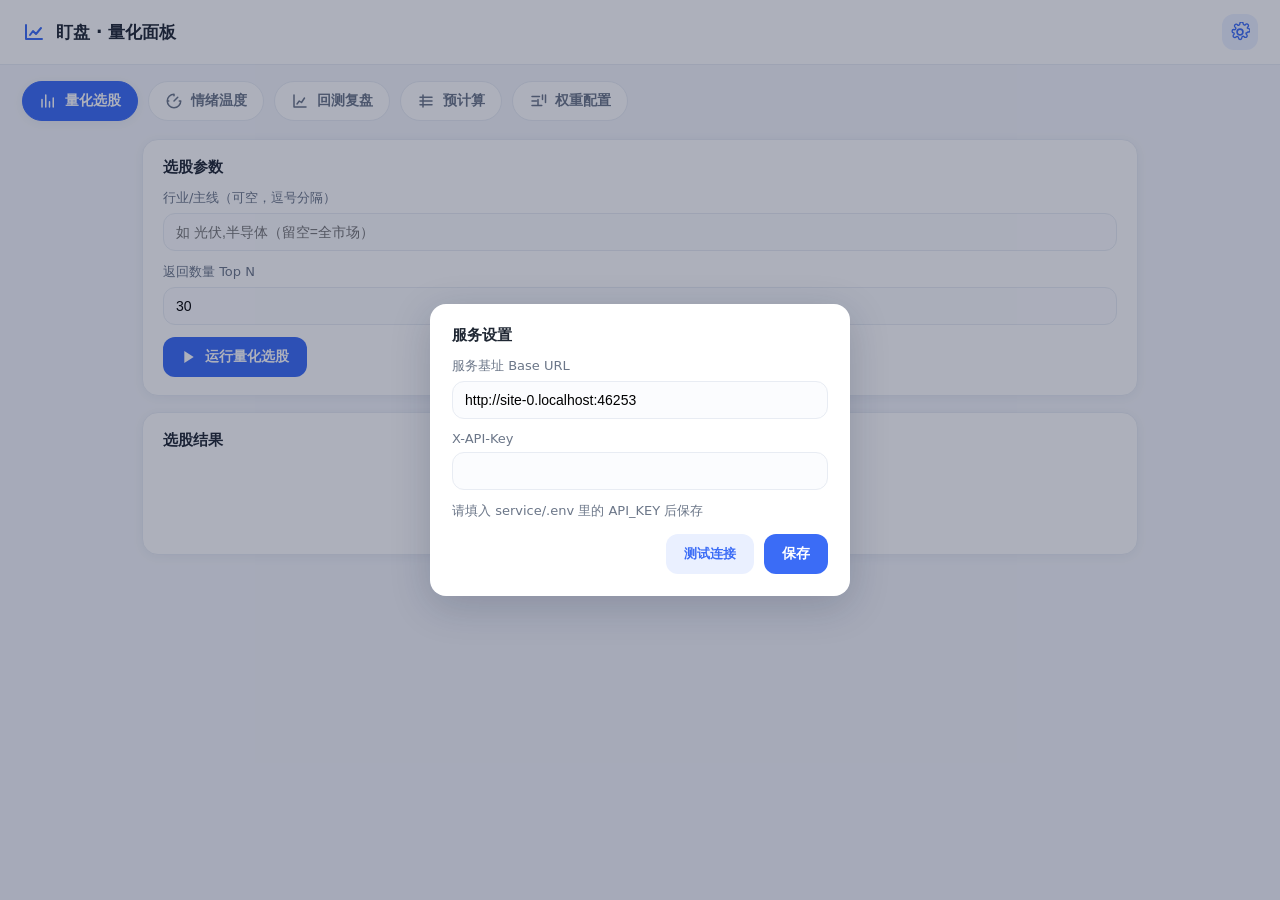
==== web/index.html @ 0da037e8 "feat(sentiment): 新增大盘K线形态指标 + 指标输出窗口均值/较均值; web 加指标对比看板(低/均/高+今值可视化)" ====
<!DOCTYPE html>
<html lang="zh-CN">
<head>
  <meta charset="UTF-8" />
  <meta name="viewport" content="width=device-width, initial-scale=1.0" />
  <title>盯盘 · 量化面板</title>
  <link rel="stylesheet" href="style.css" />
</head>
<body>
  <header class="topbar">
    <div class="brand">
      <svg viewBox="0 0 24 24" class="brand-icon" aria-hidden="true"><path d="M4 19V5m0 14h16M8 15l3-4 3 3 5-6" fill="none" stroke="currentColor" stroke-width="2" stroke-linecap="round" stroke-linejoin="round"/></svg>
      <span>盯盘 · 量化面板</span>
    </div>
    <button id="settingsBtn" class="icon-btn" title="设置">
      <svg viewBox="0 0 24 24" aria-hidden="true"><path d="M12 15.5A3.5 3.5 0 1 0 12 8.5a3.5 3.5 0 0 0 0 7Z" fill="none" stroke="currentColor" stroke-width="2"/><path d="M19.4 13a1.6 1.6 0 0 0 .3 1.8l.1.1a2 2 0 1 1-2.8 2.8l-.1-.1a1.6 1.6 0 0 0-2.7 1.1V19a2 2 0 1 1-4 0v-.1a1.6 1.6 0 0 0-2.7-1.1l-.1.1a2 2 0 1 1-2.8-2.8l.1-.1A1.6 1.6 0 0 0 4.6 13H4.5a2 2 0 1 1 0-4h.1A1.6 1.6 0 0 0 6.3 6.3l-.1-.1A2 2 0 1 1 9 3.4l.1.1a1.6 1.6 0 0 0 2.7-1.1V2a2 2 0 1 1 4 0v.1a1.6 1.6 0 0 0 2.7 1.1l.1-.1a2 2 0 1 1 2.8 2.8l-.1.1a1.6 1.6 0 0 0-.3 1.8V7a1.6 1.6 0 0 0 1.5 1H22a2 2 0 1 1 0 4h-.1a1.6 1.6 0 0 0-1.5 1Z" fill="none" stroke="currentColor" stroke-width="1.6"/></svg>
    </button>
  </header>

  <nav class="tabs">
    <button class="tab active" data-tab="quant">
      <svg viewBox="0 0 24 24" aria-hidden="true"><path d="M4 20V10m5 10V4m5 16v-7m5 7V8" fill="none" stroke="currentColor" stroke-width="2" stroke-linecap="round"/></svg>
      量化选股
    </button>
    <button class="tab" data-tab="sentiment">
      <svg viewBox="0 0 24 24" aria-hidden="true"><path d="M12 3a9 9 0 1 0 9 9M12 12l5-5M3 12h2m14 0h2M12 3v2" fill="none" stroke="currentColor" stroke-width="2" stroke-linecap="round"/></svg>
      情绪温度
    </button>
    <button class="tab" data-tab="backtest">
      <svg viewBox="0 0 24 24" aria-hidden="true"><path d="M4 4v16h16M8 16l3-4 3 2 4-6" fill="none" stroke="currentColor" stroke-width="2" stroke-linecap="round" stroke-linejoin="round"/></svg>
      回测复盘
    </button>
    <button class="tab" data-tab="precompute">
      <svg viewBox="0 0 24 24" aria-hidden="true"><path d="M4 7h16M4 12h16M4 17h16M8 4v16" fill="none" stroke="currentColor" stroke-width="2" stroke-linecap="round"/></svg>
      预计算
    </button>
    <button class="tab" data-tab="weights">
      <svg viewBox="0 0 24 24" aria-hidden="true"><path d="M4 6h10M4 12h6M4 18h13M18 4v6m-6 0v8m10-14v10" fill="none" stroke="currentColor" stroke-width="2" stroke-linecap="round"/></svg>
      权重配置
    </button>
  </nav>

  <main class="content">
    <!-- 量化选股 -->
    <section id="tab-quant" class="panel active">
      <div class="card">
        <div class="card-title">选股参数</div>
        <div class="form-row">
          <label>行业/主线（可空，逗号分隔）</label>
          <input id="q-industries" type="text" placeholder="如 光伏,半导体（留空=全市场）" />
        </div>
        <div class="form-row">
          <label>返回数量 Top N</label>
          <input id="q-topn" type="number" value="30" min="5" max="100" />
        </div>
        <button id="q-run" class="btn-primary">
          <svg viewBox="0 0 24 24" class="btn-ic"><path d="M5 3l14 9-14 9V3Z" fill="currentColor"/></svg>
          运行量化选股
        </button>
      </div>
      <div class="card">
        <div class="card-title">选股结果 <span id="q-meta" class="meta"></span></div>
        <div id="q-result" class="table-wrap"><div class="empty">点击「运行量化选股」查看结果</div></div>
      </div>
    </section>

    <!-- 情绪温度 -->
    <section id="tab-sentiment" class="panel">
      <div class="card">
        <div class="card-title">情绪温度</div>
        <div class="form-row inline">
          <input id="s-date" type="text" placeholder="日期 YYYYMMDD（留空=最近交易日）" />
          <input id="s-days" type="number" value="15" min="3" max="30" title="走势回看交易日数" style="max-width:120px" />
          <button id="s-run" class="btn-primary">
            <svg viewBox="0 0 24 24" class="btn-ic"><path d="M12 3a9 9 0 1 0 9 9" fill="none" stroke="currentColor" stroke-width="2" stroke-linecap="round"/></svg>
            读取情绪温度
          </button>
        </div>
      </div>
      <div class="card">
        <div class="card-title">情绪温度走势 <span id="s-trend-meta" class="meta"></span></div>
        <div id="s-trend" class="chart-wrap"><div class="empty">读取后显示多日温度折线</div></div>
      </div>
      <div class="card">
        <div class="card-title">择时判断 <span class="meta">market_timing</span></div>
        <div id="s-timing" class="timing"><div class="empty">读取后显示连续冰点/高热与出手权重</div></div>
      </div>
      <div class="card gauge-card">
        <div id="s-gauge" class="gauge">
          <svg viewBox="0 0 200 120" class="gauge-svg">
            <path d="M20 110 A80 80 0 0 1 180 110" fill="none" stroke="#e8ecf3" stroke-width="16" stroke-linecap="round"/>
            <path id="s-arc" d="M20 110 A80 80 0 0 1 180 110" fill="none" stroke="url(#g)" stroke-width="16" stroke-linecap="round" stroke-dasharray="251" stroke-dashoffset="251"/>
            <defs><linearGradient id="g" x1="0" y1="0" x2="1" y2="0"><stop offset="0" stop-color="#3b82f6"/><stop offset="0.5" stop-color="#f59e0b"/><stop offset="1" stop-color="#ef4444"/></linearGradient></defs>
          </svg>
          <div class="gauge-center"><span id="s-temp">--</span><small id="s-level">情绪温度</small></div>
        </div>
        <div id="s-breadth" class="breadth"></div>
      </div>
      <div class="card">
        <div class="card-title">指标对比看板 <span class="meta">今值 vs 窗口 低/均/高</span></div>
        <div id="s-ranges" class="ranges"><div class="empty">读取后显示各指标在窗口中的相对位置</div></div>
      </div>
      <div class="card">
        <div class="card-title">指标分解 <span id="s-meta" class="meta"></span></div>
        <div id="s-result" class="table-wrap"><div class="empty">点击「读取情绪温度」查看分解</div></div>
      </div>
    </section>

    <!-- 回测复盘 -->
    <section id="tab-backtest" class="panel">
      <div class="card">
        <div class="card-title">回测复盘</div>
        <div class="form-row inline">
          <button id="b-run" class="btn-primary">
            <svg viewBox="0 0 24 24" class="btn-ic"><path d="M4 4v16h16M8 16l3-4 3 2 4-6" fill="none" stroke="currentColor" stroke-width="2" stroke-linecap="round" stroke-linejoin="round"/></svg>
            加载回测数据
          </button>
          <span id="b-meta" class="meta"></span>
        </div>
        <p class="hint">数据源：服务端 selection_backtest（自动选股跟踪）与 predictions_backtest（预判命中）。持久化于 DATA_DIR 的 selections.jsonl / predictions.jsonl。</p>
      </div>

      <!-- 自动选股回测 -->
      <div class="card">
        <div class="card-title">自动选股 · 各持有期平均收益 (%)</div>
        <div id="b-auto-ret" class="chart-wrap"><div class="empty">点击「加载回测数据」</div></div>
      </div>
      <div class="card">
        <div class="card-title">自动选股 · 各持有期胜率 (%)</div>
        <div id="b-auto-win" class="chart-wrap"><div class="empty">—</div></div>
      </div>
      <div class="card">
        <div class="card-title">自动选股 · 分驱动 30 日相对沪深300超额 (%)</div>
        <div id="b-driver" class="chart-wrap"><div class="empty">—</div></div>
      </div>
      <div class="card">
        <div class="card-title">调参建议</div>
        <div id="b-hints" class="hints"><div class="empty">—</div></div>
      </div>

      <!-- 预判回测 -->
      <div class="card">
        <div class="card-title">预判回测 <span id="b-pred-meta" class="meta"></span></div>
        <div id="b-pred-acc" class="chart-wrap"><div class="empty">—</div></div>
      </div>

      <div class="card">
        <div class="card-title">选股明细 <span id="b-detail-meta" class="meta"></span></div>
        <div id="b-detail" class="table-wrap"><div class="empty">—</div></div>
      </div>
    </section>

    <!-- 预计算状态 -->
    <section id="tab-precompute" class="panel">
      <div class="card">
        <div class="card-title">全市场因子预计算 <span id="pc-meta" class="meta"></span></div>
        <p class="hint">选股（screen_quant/screen_trend）优先读 daily_factors；若最新交易日缺失，点下方按钮做增量预计算（盘后自动跑，手动仅用于补算/验证）。</p>
        <div class="form-row inline">
          <button id="pc-refresh" class="btn-ghost">刷新状态</button>
          <button id="pc-run" class="btn-primary">
            <svg viewBox="0 0 24 24" class="btn-ic"><path d="M12 5v14M5 12h14" fill="none" stroke="currentColor" stroke-width="2" stroke-linecap="round"/></svg>
            运行增量预计算
          </button>
          <span id="pc-status" class="status"></span>
        </div>
      </div>
      <div class="card">
        <div class="card-title">各交易日覆盖股票数</div>
        <div id="pc-chart" class="chart-wrap"><div class="empty">点击「刷新状态」</div></div>
      </div>
      <div class="card">
        <div class="card-title">覆盖明细</div>
        <div id="pc-table" class="table-wrap"><div class="empty">—</div></div>
      </div>
    </section>

    <!-- 权重配置 -->
    <section id="tab-weights" class="panel">
      <div class="card">
        <div class="card-title">因子 / 指标权重配置</div>
        <p class="hint">每个模型的权重之和须为 1.0；保存时若因子列表不匹配（服务端已增改因子），会提示并自动刷新。</p>
        <div id="w-models" class="models"><div class="empty">加载中…</div></div>
      </div>
    </section>
  </main>

  <!-- 设置弹层 -->
  <div id="settings" class="modal hidden">
    <div class="modal-card">
      <div class="card-title">服务设置</div>
      <div class="form-row"><label>服务基址 Base URL</label><input id="cfg-base" type="text" /></div>
      <div class="form-row"><label>X-API-Key</label><input id="cfg-key" type="password" /></div>
      <div id="cfg-status" class="status"></div>
      <div class="modal-actions">
        <button id="cfg-test" class="btn-ghost">测试连接</button>
        <button id="cfg-save" class="btn-primary">保存</button>
      </div>
    </div>
  </div>

  <div id="toast" class="toast hidden"></div>
  <script src="app.js"></script>
</body>
</html>
---- web/style.css ----
:root{
  --bg:#f4f6fb; --card:#ffffff; --ink:#1f2733; --sub:#6b7688;
  --line:#e8ecf3; --brand:#3b6cf6; --brand-soft:#eaf0ff;
  --ok:#16a34a; --warn:#f59e0b; --bad:#ef4444;
  --radius:16px; --shadow:0 2px 12px rgba(30,45,90,.06);
}
*{box-sizing:border-box}
body{margin:0;font-family:-apple-system,"PingFang SC","Microsoft YaHei",system-ui,sans-serif;
  background:var(--bg);color:var(--ink);-webkit-font-smoothing:antialiased}
svg{width:20px;height:20px}

.topbar{display:flex;justify-content:space-between;align-items:center;padding:14px 22px;
  background:var(--card);border-bottom:1px solid var(--line);position:sticky;top:0;z-index:5}
.brand{display:flex;align-items:center;gap:10px;font-weight:700;font-size:17px}
.brand-icon{color:var(--brand);width:24px;height:24px}
.icon-btn{background:var(--brand-soft);border:none;border-radius:12px;padding:8px;color:var(--brand);cursor:pointer;display:flex}
.icon-btn:hover{background:#dde7ff}

.tabs{display:flex;gap:10px;padding:16px 22px 0;flex-wrap:wrap}
.tab{display:flex;align-items:center;gap:8px;border:1px solid var(--line);background:var(--card);
  color:var(--sub);padding:10px 16px;border-radius:999px;cursor:pointer;font-size:14px;font-weight:600}
.tab svg{width:18px;height:18px}
.tab.active{color:#fff;background:var(--brand);border-color:var(--brand);box-shadow:var(--shadow)}

.content{padding:18px 22px 40px;max-width:1040px;margin:0 auto}
.panel{display:none;flex-direction:column;gap:16px}
.panel.active{display:flex}

.card{background:var(--card);border:1px solid var(--line);border-radius:var(--radius);
  padding:18px 20px;box-shadow:var(--shadow)}
.card-title{font-weight:700;font-size:15px;margin-bottom:12px;display:flex;align-items:center;gap:8px}
.meta{font-weight:400;font-size:12px;color:var(--sub)}
.hint{color:var(--sub);font-size:13px;margin:0 0 12px}

.form-row{display:flex;flex-direction:column;gap:6px;margin-bottom:12px}
.form-row.inline{flex-direction:row;align-items:center;gap:10px}
.form-row label{font-size:13px;color:var(--sub)}
input{border:1px solid var(--line);border-radius:12px;padding:10px 12px;font-size:14px;outline:none;background:#fbfcfe;width:100%}
input:focus{border-color:var(--brand);background:#fff}

.btn-primary{display:inline-flex;align-items:center;gap:8px;background:var(--brand);color:#fff;border:none;
  border-radius:12px;padding:11px 18px;font-size:14px;font-weight:600;cursor:pointer}
.btn-primary:hover{background:#2b5be0}
.btn-primary:disabled{opacity:.6;cursor:not-allowed}
.btn-ghost{background:var(--brand-soft);color:var(--brand);border:none;border-radius:12px;padding:11px 18px;font-weight:600;cursor:pointer}
.btn-ic{width:16px;height:16px}

.table-wrap{overflow-x:auto}
table{width:100%;border-collapse:collapse;font-size:13px}
th,td{padding:9px 10px;text-align:right;white-space:nowrap;border-bottom:1px solid var(--line)}
th:first-child,td:first-child{text-align:left;position:sticky;left:0;background:var(--card)}
th{color:var(--sub);font-weight:600}
tbody tr:hover{background:#f7f9ff}
.pos{color:var(--bad)} .neg{color:var(--ok)}
.empty{color:var(--sub);text-align:center;padding:28px 0;font-size:14px}

/* gauge */
.gauge-card{display:flex;flex-direction:column;align-items:center;gap:8px}
.gauge{position:relative;width:240px;height:150px}
.gauge-svg{width:240px;height:150px}
.gauge-center{position:absolute;inset:0;display:flex;flex-direction:column;align-items:center;justify-content:flex-end;padding-bottom:6px}
.gauge-center span{font-size:42px;font-weight:800;line-height:1}
.gauge-center small{color:var(--sub);font-size:13px;margin-top:4px}
.breadth{color:var(--sub);font-size:13px}

/* charts */
.chart-wrap{width:100%;overflow-x:auto}
.chart-svg{width:100%;height:auto;display:block}
.chart-svg .ax{fill:var(--sub);font-size:11px}
.chart-svg .ax.bold{fill:var(--ink);font-weight:600}

/* hints */
.hints .hint-list{margin:0;padding-left:18px;color:var(--ink);font-size:13px;line-height:1.7}
.hints .hint-list li{margin-bottom:4px}

/* weights */
.models{display:flex;flex-direction:column;gap:18px}
.model-block{border:1px solid var(--line);border-radius:14px;padding:14px}
.model-head{display:flex;justify-content:space-between;align-items:center;margin-bottom:10px}
.model-name{font-weight:700}
.model-sum{font-size:13px;color:var(--sub)}
.model-sum.bad{color:var(--bad)} .model-sum.ok{color:var(--ok)}
.weight-grid{display:grid;grid-template-columns:repeat(auto-fill,minmax(200px,1fr));gap:10px;margin-bottom:12px}
.weight-item{display:flex;flex-direction:column;gap:4px}
.weight-item label{font-size:12px;color:var(--ink)}
.weight-item .fkey{color:var(--sub);font-size:11px;font-family:ui-monospace,Menlo,monospace}
.weight-item input{padding:7px 10px}
.model-actions{display:flex;gap:10px;align-items:center}

/* modal & toast */
.modal{position:fixed;inset:0;background:rgba(20,30,60,.35);display:flex;align-items:center;justify-content:center;z-index:20}
.modal.hidden{display:none}
.modal-card{background:var(--card);border-radius:var(--radius);padding:22px;width:min(420px,92vw);box-shadow:0 10px 40px rgba(20,30,60,.2)}
.modal-actions{display:flex;justify-content:flex-end;gap:10px;margin-top:14px}
.status{font-size:13px;min-height:18px;color:var(--sub)}
.status.ok{color:var(--ok)} .status.bad{color:var(--bad)}
.toast{position:fixed;bottom:24px;left:50%;transform:translateX(-50%);background:#1f2733;color:#fff;
  padding:11px 18px;border-radius:12px;font-size:14px;z-index:30;box-shadow:var(--shadow)}
.toast.hidden{display:none}
.toast.bad{background:var(--bad)} .toast.ok{background:var(--ok)}

/* 择时卡片 */
.timing-badges{display:flex;gap:12px;flex-wrap:wrap;margin-bottom:10px}
.badge{flex:1;min-width:110px;background:#f7f9ff;border:1px solid var(--line);border-radius:12px;padding:10px 12px;display:flex;flex-direction:column;gap:4px}
.badge small{color:var(--sub);font-size:12px}
.badge b{font-size:20px}
.timing-stance{color:var(--ink);font-size:14px;line-height:1.5;background:#fff7ed;border:1px solid #fde3c4;border-radius:10px;padding:10px 12px}

/* 指标对比看板 */
.ranges{display:flex;flex-direction:column;gap:12px}
.range-legend{display:flex;gap:16px;color:var(--sub);font-size:12px;margin-bottom:2px}
.range-legend i{display:inline-block;vertical-align:middle;margin-right:4px}
.range-legend .lg-track{width:22px;height:6px;border-radius:4px;background:linear-gradient(90deg,#3b82f6,#f59e0b,#ef4444)}
.range-legend .lg-mean{width:2px;height:12px;background:#1f2733}
.range-legend .lg-dot{width:10px;height:10px;border-radius:50%;background:#1f2733;border:2px solid #fff;box-shadow:0 0 0 1px #1f2733}
.range-row{display:grid;grid-template-columns:180px 1fr 96px;gap:12px;align-items:center}
.range-name{font-size:13px;display:flex;flex-direction:column}
.range-name small{color:var(--sub);font-size:11px}
.range-track{position:relative;height:10px;border-radius:6px;background:linear-gradient(90deg,#3b82f6,#f59e0b,#ef4444);opacity:.9}
.range-mean{position:absolute;top:-3px;width:2px;height:16px;background:#1f2733;transform:translateX(-1px)}
.range-dot{position:absolute;top:-3px;width:16px;height:16px;border-radius:50%;background:#fff;border:3px solid #1f2733;transform:translateX(-8px)}
.range-end{position:absolute;top:12px;font-size:10px;color:var(--sub)}
.range-end.lo{left:0} .range-end.hi{right:0}
.range-sub{text-align:right}
.range-sub b{font-size:16px} .range-sub small{display:block;font-size:11px;color:var(--sub)}
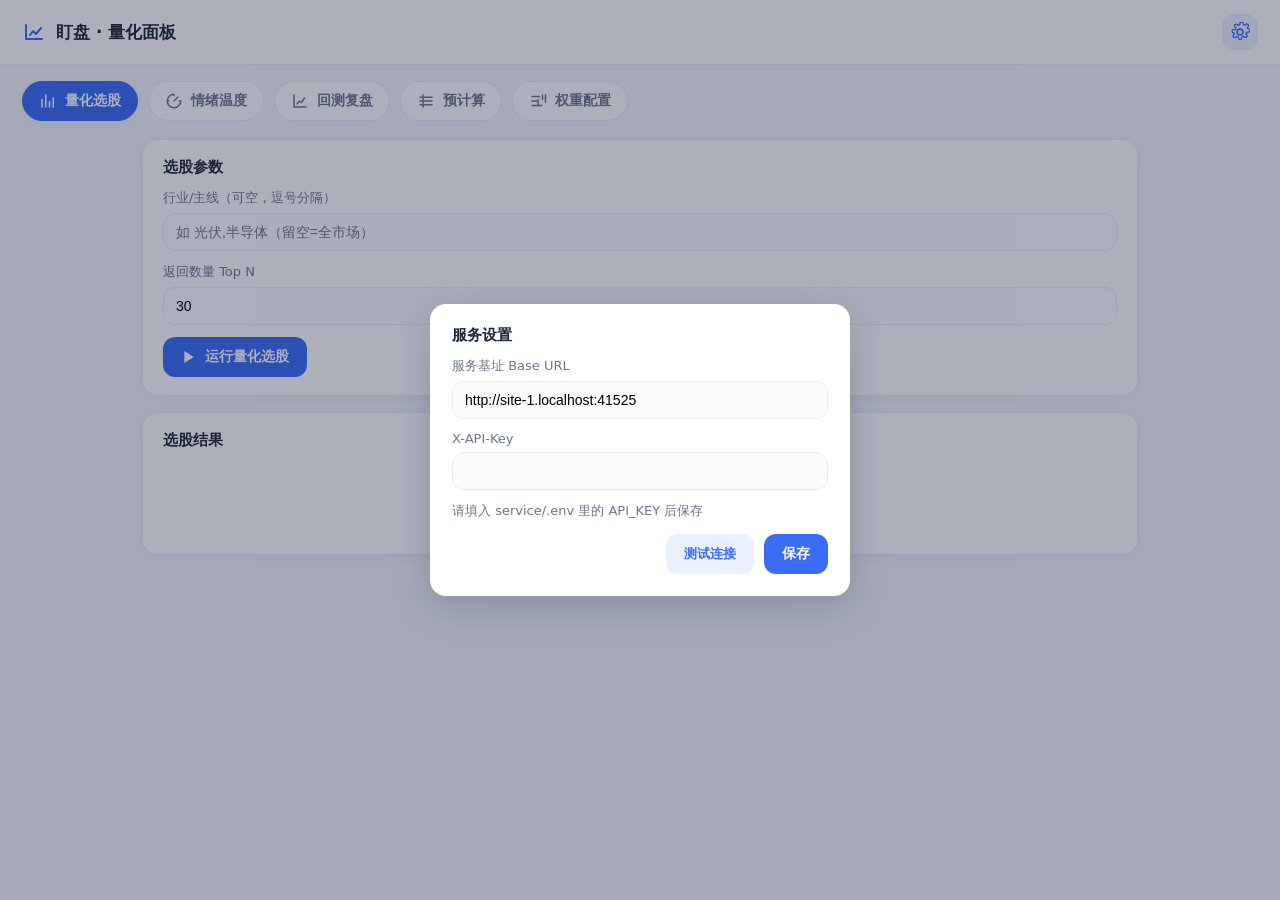
==== commit b67de70b: "feat(sentiment): 归一窗口可配置(3-30,落库持久化)+前端设置; 同步情绪口径文档(K线形态/涨幅锚定/窗口)" ====
--- a/web/index.html
+++ b/web/index.html
@@ -76,6 +76,12 @@
             读取情绪温度
           </button>
         </div>
+        <div class="form-row inline">
+          <label style="min-width:auto">情绪归一窗口（3-30 交易日，服务端持久化）</label>
+          <input id="s-window" type="number" min="3" max="30" style="max-width:100px" />
+          <button id="s-window-save" class="btn-ghost">应用窗口</button>
+          <span id="s-window-status" class="meta"></span>
+        </div>
       </div>
       <div class="card">
         <div class="card-title">情绪温度走势 <span id="s-trend-meta" class="meta"></span></div>
--- a/web/style.css
+++ b/web/style.css
@@ -116,6 +116,8 @@
 .range-row{display:grid;grid-template-columns:180px 1fr 96px;gap:12px;align-items:center}
 .range-name{font-size:13px;display:flex;flex-direction:column}
 .range-name small{color:var(--sub);font-size:11px}
+.range-name .rn-txt{display:inline-flex;align-items:center;gap:5px}
+.range-name .k-ic{width:15px;height:15px;color:var(--brand);flex:none}
 .range-track{position:relative;height:10px;border-radius:6px;background:linear-gradient(90deg,#3b82f6,#f59e0b,#ef4444);opacity:.9}
 .range-mean{position:absolute;top:-3px;width:2px;height:16px;background:#1f2733;transform:translateX(-1px)}
 .range-dot{position:absolute;top:-3px;width:16px;height:16px;border-radius:50%;background:#fff;border:3px solid #1f2733;transform:translateX(-8px)}
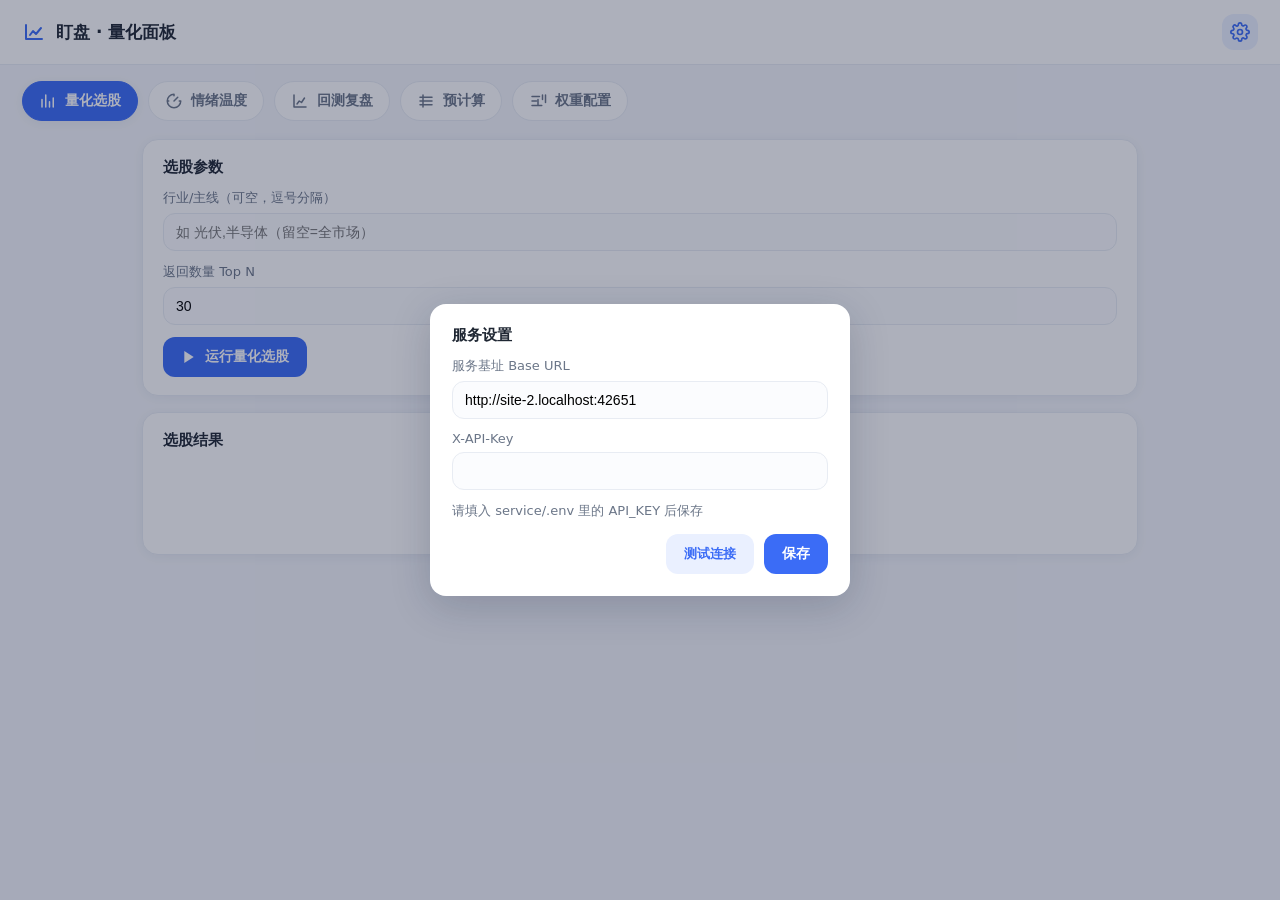
==== commit bf942e2d: "refactor: 部署入口整合到仓库根(前后端+DB一体)+DEPLOY.md(docker/直接部署); web: 量化选股中文列+标的名称/代码; 因子点击弹详情; 重画设置图标" ====
--- a/web/index.html
+++ b/web/index.html
@@ -13,7 +13,10 @@
       <span>盯盘 · 量化面板</span>
     </div>
     <button id="settingsBtn" class="icon-btn" title="设置">
-      <svg viewBox="0 0 24 24" aria-hidden="true"><path d="M12 15.5A3.5 3.5 0 1 0 12 8.5a3.5 3.5 0 0 0 0 7Z" fill="none" stroke="currentColor" stroke-width="2"/><path d="M19.4 13a1.6 1.6 0 0 0 .3 1.8l.1.1a2 2 0 1 1-2.8 2.8l-.1-.1a1.6 1.6 0 0 0-2.7 1.1V19a2 2 0 1 1-4 0v-.1a1.6 1.6 0 0 0-2.7-1.1l-.1.1a2 2 0 1 1-2.8-2.8l.1-.1A1.6 1.6 0 0 0 4.6 13H4.5a2 2 0 1 1 0-4h.1A1.6 1.6 0 0 0 6.3 6.3l-.1-.1A2 2 0 1 1 9 3.4l.1.1a1.6 1.6 0 0 0 2.7-1.1V2a2 2 0 1 1 4 0v.1a1.6 1.6 0 0 0 2.7 1.1l.1-.1a2 2 0 1 1 2.8 2.8l-.1.1a1.6 1.6 0 0 0-.3 1.8V7a1.6 1.6 0 0 0 1.5 1H22a2 2 0 1 1 0 4h-.1a1.6 1.6 0 0 0-1.5 1Z" fill="none" stroke="currentColor" stroke-width="1.6"/></svg>
+      <svg viewBox="0 0 24 24" fill="none" stroke="currentColor" stroke-width="2" stroke-linecap="round" stroke-linejoin="round" aria-hidden="true">
+        <circle cx="12" cy="12" r="3"/>
+        <path d="M19.4 15a1.65 1.65 0 0 0 .33 1.82l.06.06a2 2 0 1 1-2.83 2.83l-.06-.06a1.65 1.65 0 0 0-1.82-.33 1.65 1.65 0 0 0-1 1.51V21a2 2 0 0 1-4 0v-.09A1.65 1.65 0 0 0 9 19.4a1.65 1.65 0 0 0-1.82.33l-.06.06a2 2 0 1 1-2.83-2.83l.06-.06a1.65 1.65 0 0 0 .33-1.82 1.65 1.65 0 0 0-1.51-1H3a2 2 0 0 1 0-4h.09A1.65 1.65 0 0 0 4.6 9a1.65 1.65 0 0 0-.33-1.82l-.06-.06a2 2 0 1 1 2.83-2.83l.06.06a1.65 1.65 0 0 0 1.82.33H9a1.65 1.65 0 0 0 1-1.51V3a2 2 0 0 1 4 0v.09a1.65 1.65 0 0 0 1 1.51 1.65 1.65 0 0 0 1.82-.33l.06-.06a2 2 0 1 1 2.83 2.83l-.06.06a1.65 1.65 0 0 0-.33 1.82V9a1.65 1.65 0 0 0 1.51 1H21a2 2 0 0 1 0 4h-.09a1.65 1.65 0 0 0-1.51 1z"/>
+      </svg>
     </button>
   </header>
 
@@ -204,6 +207,15 @@
     </div>
   </div>
 
+  <!-- 因子详细介绍弹层 -->
+  <div id="factor-modal" class="modal hidden">
+    <div class="modal-card">
+      <div class="card-title"><span id="fm-title">因子说明</span> <span id="fm-key" class="meta"></span></div>
+      <div id="fm-body" class="factor-desc"></div>
+      <div class="modal-actions"><button id="fm-close" class="btn-primary">知道了</button></div>
+    </div>
+  </div>
+
   <div id="toast" class="toast hidden"></div>
   <script src="app.js"></script>
 </body>
--- a/web/style.css
+++ b/web/style.css
@@ -125,3 +125,13 @@
 .range-end.lo{left:0} .range-end.hi{right:0}
 .range-sub{text-align:right}
 .range-sub b{font-size:16px} .range-sub small{display:block;font-size:11px;color:var(--sub)}
+
+/* 标的单元格：名称在上、代码在下 */
+.cell-ticker{text-align:left}
+.cell-ticker b{display:block;font-size:13px;color:var(--ink)}
+.cell-ticker span{display:block;font-size:11px;color:var(--sub);font-family:ui-monospace,Menlo,monospace}
+
+/* 可点击因子 */
+.factor-link{cursor:pointer;color:var(--brand)}
+.factor-link:hover{text-decoration:underline}
+.factor-desc{font-size:14px;line-height:1.7;color:var(--ink);background:#f7f9ff;border:1px solid var(--line);border-radius:10px;padding:12px 14px;max-height:50vh;overflow:auto}
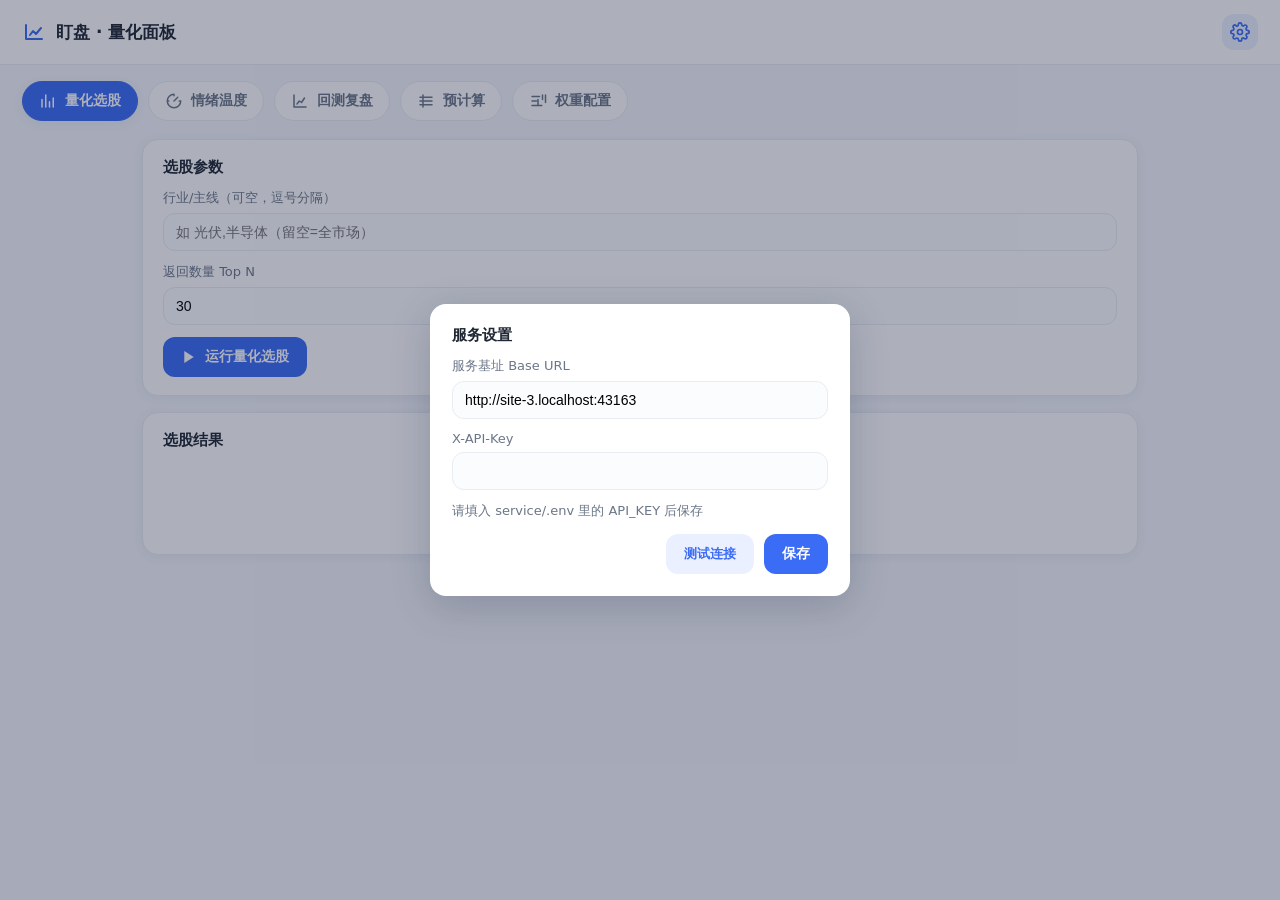
==== commit bfc863e8: "feat(sentiment): 涨跌停拆为涨停(正)/跌停(反向)独立计分+文档; 窗口默认7; 因子标题上下布局; 量化选股展示最新价/当日涨幅/近5日+列排序" ====
--- a/web/index.html
+++ b/web/index.html
@@ -81,7 +81,7 @@
         </div>
         <div class="form-row inline">
           <label style="min-width:auto">情绪归一窗口（3-30 交易日，服务端持久化）</label>
-          <input id="s-window" type="number" min="3" max="30" style="max-width:100px" />
+          <input id="s-window" type="number" min="3" max="30" value="7" style="max-width:100px" />
           <button id="s-window-save" class="btn-ghost">应用窗口</button>
           <span id="s-window-status" class="meta"></span>
         </div>
--- a/web/style.css
+++ b/web/style.css
@@ -134,4 +134,11 @@
 /* 可点击因子 */
 .factor-link{cursor:pointer;color:var(--brand)}
 .factor-link:hover{text-decoration:underline}
+.fl-stack{display:inline-flex;flex-direction:column;gap:2px}
+.fl-stack .fl-cn{font-size:12px}
+.fl-stack .fkey{color:var(--sub)}
 .factor-desc{font-size:14px;line-height:1.7;color:var(--ink);background:#f7f9ff;border:1px solid var(--line);border-radius:10px;padding:12px 14px;max-height:50vh;overflow:auto}
+
+/* 可排序表头 */
+th.sortable{cursor:pointer;user-select:none;white-space:nowrap}
+th.sortable:hover{color:var(--brand)}
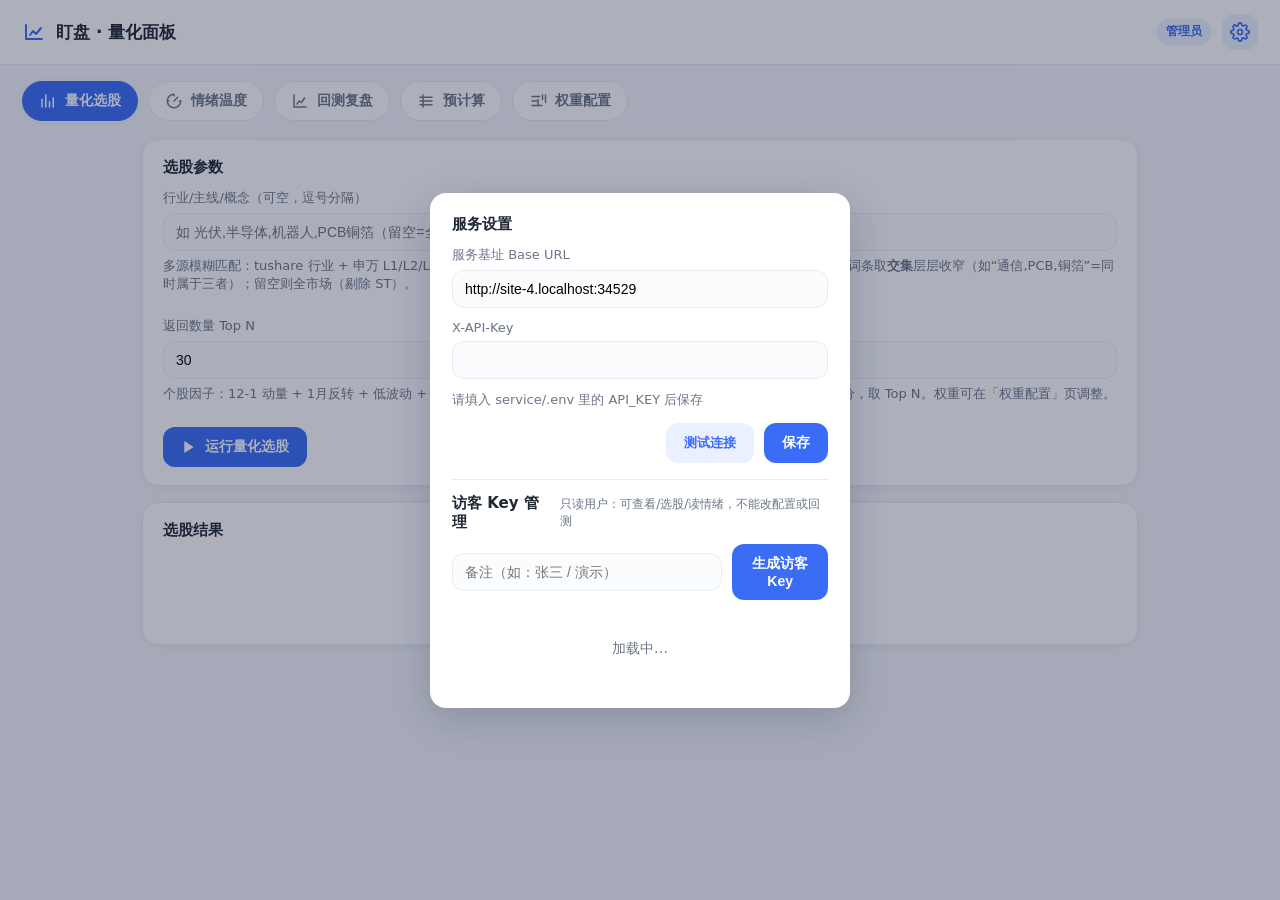
==== commit 3d822f77: "feat: 情绪因子重构、量化候选因子、访客Key管理、行业交集匹配、配置版本留痕 情绪温度: - 新增大盘/平均股价指数振幅方向+实体长度因子(百分点位口径),移除重复的index_kline - " ====
--- a/web/index.html
+++ b/web/index.html
@@ -12,12 +12,15 @@
       <svg viewBox="0 0 24 24" class="brand-icon" aria-hidden="true"><path d="M4 19V5m0 14h16M8 15l3-4 3 3 5-6" fill="none" stroke="currentColor" stroke-width="2" stroke-linecap="round" stroke-linejoin="round"/></svg>
       <span>盯盘 · 量化面板</span>
     </div>
-    <button id="settingsBtn" class="icon-btn" title="设置">
-      <svg viewBox="0 0 24 24" fill="none" stroke="currentColor" stroke-width="2" stroke-linecap="round" stroke-linejoin="round" aria-hidden="true">
-        <circle cx="12" cy="12" r="3"/>
-        <path d="M19.4 15a1.65 1.65 0 0 0 .33 1.82l.06.06a2 2 0 1 1-2.83 2.83l-.06-.06a1.65 1.65 0 0 0-1.82-.33 1.65 1.65 0 0 0-1 1.51V21a2 2 0 0 1-4 0v-.09A1.65 1.65 0 0 0 9 19.4a1.65 1.65 0 0 0-1.82.33l-.06.06a2 2 0 1 1-2.83-2.83l.06-.06a1.65 1.65 0 0 0 .33-1.82 1.65 1.65 0 0 0-1.51-1H3a2 2 0 0 1 0-4h.09A1.65 1.65 0 0 0 4.6 9a1.65 1.65 0 0 0-.33-1.82l-.06-.06a2 2 0 1 1 2.83-2.83l.06.06a1.65 1.65 0 0 0 1.82.33H9a1.65 1.65 0 0 0 1-1.51V3a2 2 0 0 1 4 0v.09a1.65 1.65 0 0 0 1 1.51 1.65 1.65 0 0 0 1.82-.33l.06-.06a2 2 0 1 1 2.83 2.83l-.06.06a1.65 1.65 0 0 0-.33 1.82V9a1.65 1.65 0 0 0 1.51 1H21a2 2 0 0 1 0 4h-.09a1.65 1.65 0 0 0-1.51 1z"/>
-      </svg>
-    </button>
+    <div class="topbar-right">
+      <span id="role-badge" class="role-badge admin" title="当前 API Key 角色">管理员</span>
+      <button id="settingsBtn" class="icon-btn" title="设置">
+        <svg viewBox="0 0 24 24" fill="none" stroke="currentColor" stroke-width="2" stroke-linecap="round" stroke-linejoin="round" aria-hidden="true">
+          <circle cx="12" cy="12" r="3"/>
+          <path d="M19.4 15a1.65 1.65 0 0 0 .33 1.82l.06.06a2 2 0 1 1-2.83 2.83l-.06-.06a1.65 1.65 0 0 0-1.82-.33 1.65 1.65 0 0 0-1 1.51V21a2 2 0 0 1-4 0v-.09A1.65 1.65 0 0 0 9 19.4a1.65 1.65 0 0 0-1.82.33l-.06.06a2 2 0 1 1-2.83-2.83l.06-.06a1.65 1.65 0 0 0 .33-1.82 1.65 1.65 0 0 0-1.51-1H3a2 2 0 0 1 0-4h.09A1.65 1.65 0 0 0 4.6 9a1.65 1.65 0 0 0-.33-1.82l-.06-.06a2 2 0 1 1 2.83-2.83l.06.06a1.65 1.65 0 0 0 1.82.33H9a1.65 1.65 0 0 0 1-1.51V3a2 2 0 0 1 4 0v.09a1.65 1.65 0 0 0 1 1.51 1.65 1.65 0 0 0 1.82-.33l.06-.06a2 2 0 1 1 2.83 2.83l-.06.06a1.65 1.65 0 0 0-.33 1.82V9a1.65 1.65 0 0 0 1.51 1H21a2 2 0 0 1 0 4h-.09a1.65 1.65 0 0 0-1.51 1z"/>
+        </svg>
+      </button>
+    </div>
   </header>
 
   <nav class="tabs">
@@ -49,12 +52,14 @@
       <div class="card">
         <div class="card-title">选股参数</div>
         <div class="form-row">
-          <label>行业/主线（可空，逗号分隔）</label>
-          <input id="q-industries" type="text" placeholder="如 光伏,半导体（留空=全市场）" />
+          <label>行业/主线/概念（可空，逗号分隔）</label>
+          <input id="q-industries" type="text" placeholder="如 光伏,半导体,机器人,PCB铜箔（留空=全市场）" />
+          <p class="hint">多源模糊匹配：tushare 行业 + 申万 L1/L2/L3 + 同花顺/东财概念，支持“机器人/PCB铜箔/电子布”等细分主题。多个词条取<b>交集</b>层层收窄（如“通信,PCB,铜箔”=同时属于三者）；留空则全市场（剔除 ST）。</p>
         </div>
         <div class="form-row">
           <label>返回数量 Top N</label>
           <input id="q-topn" type="number" value="30" min="5" max="100" />
+          <p class="hint">个股因子：12-1 动量 + 1月反转 + 低波动 + 低换手 + 均线多头/距52周高 + 量能，横截面标准化后按权重合成综合分，取 Top N。权重可在「权重配置」页调整。</p>
         </div>
         <button id="q-run" class="btn-primary">
           <svg viewBox="0 0 24 24" class="btn-ic"><path d="M5 3l14 9-14 9V3Z" fill="currentColor"/></svg>
@@ -204,6 +209,16 @@
         <button id="cfg-test" class="btn-ghost">测试连接</button>
         <button id="cfg-save" class="btn-primary">保存</button>
       </div>
+
+      <!-- 访客 Key 管理（仅管理员可见） -->
+      <div id="userkeys" class="userkeys hidden">
+        <div class="card-title">访客 Key 管理 <span class="meta">只读用户：可查看/选股/读情绪，不能改配置或回测</span></div>
+        <div class="form-row inline">
+          <input id="uk-label" type="text" placeholder="备注（如：张三 / 演示）" />
+          <button id="uk-create" class="btn-primary">生成访客 Key</button>
+        </div>
+        <div id="uk-list" class="uk-list"><div class="empty">加载中…</div></div>
+      </div>
     </div>
   </div>
 
--- a/web/style.css
+++ b/web/style.css
@@ -15,6 +15,24 @@
 .brand-icon{color:var(--brand);width:24px;height:24px}
 .icon-btn{background:var(--brand-soft);border:none;border-radius:12px;padding:8px;color:var(--brand);cursor:pointer;display:flex}
 .icon-btn:hover{background:#dde7ff}
+.topbar-right{display:flex;align-items:center;gap:10px}
+.userkeys{margin-top:16px;padding-top:14px;border-top:1px solid var(--line)}
+.uk-list{margin-top:10px;display:flex;flex-direction:column;gap:8px;max-height:300px;overflow:auto}
+.uk-item{display:flex;justify-content:space-between;align-items:center;gap:12px;
+  padding:8px 12px;border:1px solid var(--line);border-radius:10px;background:var(--card)}
+.uk-item.off{opacity:.55}
+.uk-info{display:flex;flex-direction:column;gap:2px;min-width:0}
+.uk-info b{font-size:13px}
+.uk-key{font-family:ui-monospace,Menlo,monospace;font-size:12px;color:var(--brand);
+  word-break:break-all;background:var(--brand-soft);padding:2px 6px;border-radius:6px}
+.uk-tag{font-size:11px;color:#b26a00;margin-left:6px}
+.uk-ops{display:flex;gap:6px;flex-shrink:0}
+.uk-ops .btn-ghost{padding:4px 10px;font-size:12px}
+.uk-del{color:#dc2626}
+.role-badge{font-size:12px;font-weight:600;padding:3px 10px;border-radius:999px;line-height:1.6}
+.role-badge.admin{background:var(--brand-soft);color:var(--brand)}
+.role-badge.user{background:#fff4e5;color:#b26a00}
+button:disabled,input:disabled{opacity:.55;cursor:not-allowed}
 
 .tabs{display:flex;gap:10px;padding:16px 22px 0;flex-wrap:wrap}
 .tab{display:flex;align-items:center;gap:8px;border:1px solid var(--line);background:var(--card);
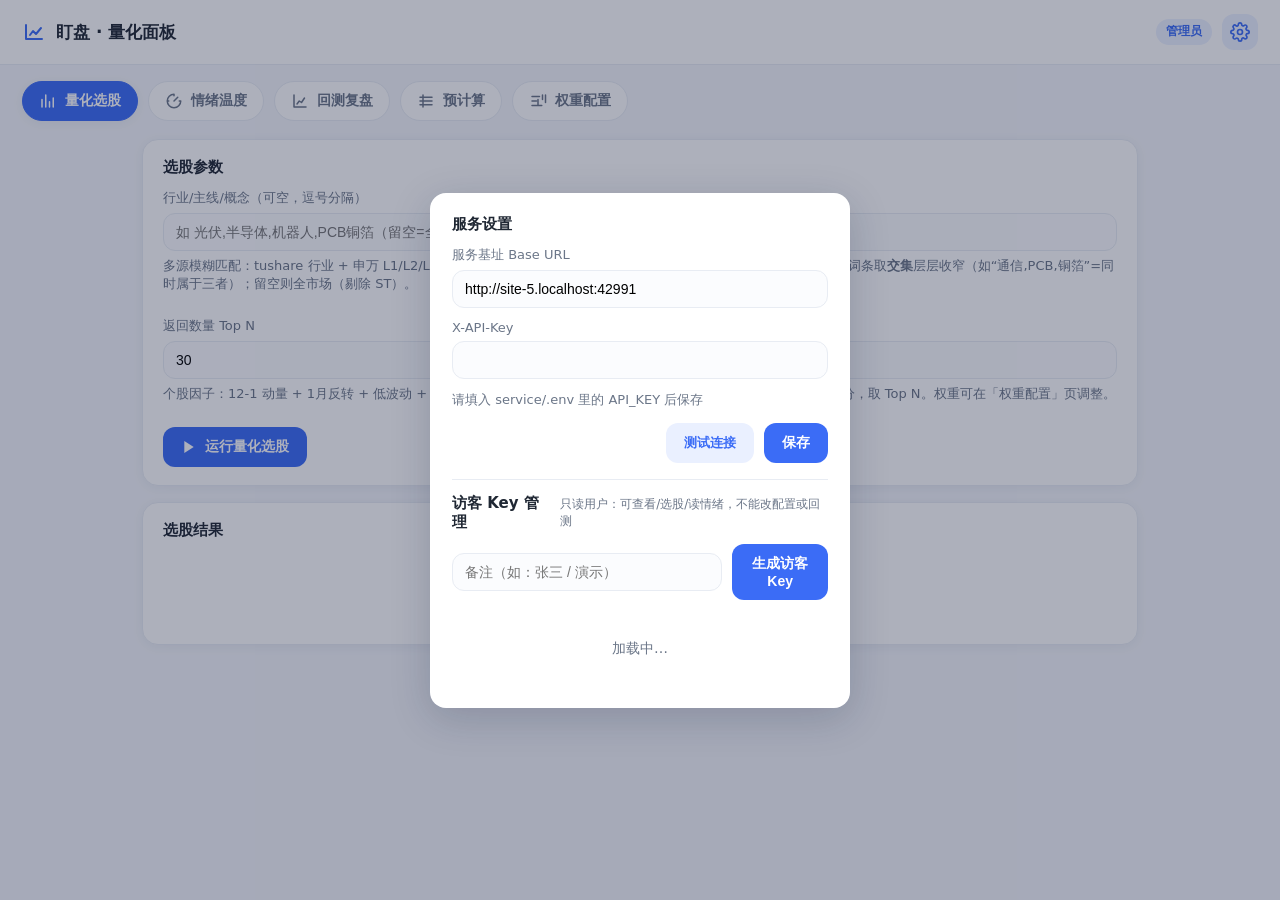
==== commit 48a2e576: "feat(agent): expand v1.1.0 analysis workflows" ====
--- a/web/index.html
+++ b/web/index.html
@@ -73,50 +73,103 @@
     </section>
 
     <!-- 情绪温度 -->
-    <section id="tab-sentiment" class="panel">
-      <div class="card">
-        <div class="card-title">情绪温度</div>
-        <div class="form-row inline">
-          <input id="s-date" type="text" placeholder="日期 YYYYMMDD（留空=最近交易日）" />
-          <input id="s-days" type="number" value="15" min="3" max="30" title="走势回看交易日数" style="max-width:120px" />
-          <button id="s-run" class="btn-primary">
-            <svg viewBox="0 0 24 24" class="btn-ic"><path d="M12 3a9 9 0 1 0 9 9" fill="none" stroke="currentColor" stroke-width="2" stroke-linecap="round"/></svg>
-            读取情绪温度
-          </button>
-        </div>
-        <div class="form-row inline">
-          <label style="min-width:auto">情绪归一窗口（3-30 交易日，服务端持久化）</label>
-          <input id="s-window" type="number" min="3" max="30" value="7" style="max-width:100px" />
-          <button id="s-window-save" class="btn-ghost">应用窗口</button>
-          <span id="s-window-status" class="meta"></span>
-        </div>
-      </div>
-      <div class="card">
-        <div class="card-title">情绪温度走势 <span id="s-trend-meta" class="meta"></span></div>
-        <div id="s-trend" class="chart-wrap"><div class="empty">读取后显示多日温度折线</div></div>
-      </div>
-      <div class="card">
-        <div class="card-title">择时判断 <span class="meta">market_timing</span></div>
-        <div id="s-timing" class="timing"><div class="empty">读取后显示连续冰点/高热与出手权重</div></div>
-      </div>
-      <div class="card gauge-card">
-        <div id="s-gauge" class="gauge">
-          <svg viewBox="0 0 200 120" class="gauge-svg">
-            <path d="M20 110 A80 80 0 0 1 180 110" fill="none" stroke="#e8ecf3" stroke-width="16" stroke-linecap="round"/>
-            <path id="s-arc" d="M20 110 A80 80 0 0 1 180 110" fill="none" stroke="url(#g)" stroke-width="16" stroke-linecap="round" stroke-dasharray="251" stroke-dashoffset="251"/>
-            <defs><linearGradient id="g" x1="0" y1="0" x2="1" y2="0"><stop offset="0" stop-color="#3b82f6"/><stop offset="0.5" stop-color="#f59e0b"/><stop offset="1" stop-color="#ef4444"/></linearGradient></defs>
-          </svg>
-          <div class="gauge-center"><span id="s-temp">--</span><small id="s-level">情绪温度</small></div>
-        </div>
-        <div id="s-breadth" class="breadth"></div>
-      </div>
-      <div class="card">
-        <div class="card-title">指标对比看板 <span class="meta">今值 vs 窗口 低/均/高</span></div>
-        <div id="s-ranges" class="ranges"><div class="empty">读取后显示各指标在窗口中的相对位置</div></div>
-      </div>
-      <div class="card">
-        <div class="card-title">指标分解 <span id="s-meta" class="meta"></span></div>
-        <div id="s-result" class="table-wrap"><div class="empty">点击「读取情绪温度」查看分解</div></div>
+    <section id="tab-sentiment" class="panel sentiment-panel">
+      <div class="card sentiment-hero">
+        <div class="sentiment-card-header">
+          <div class="sentiment-heading">
+            <span class="sentiment-eyebrow">MARKET SENTIMENT</span>
+            <div class="card-title sentiment-title">情绪温度</div>
+            <p>结合市场宽度、价格行为与量能，判断当前交易情绪和出手节奏。</p>
+          </div>
+          <div class="sentiment-toolbar">
+            <div class="sentiment-meta-group">
+              <span id="s-current-date" class="meta-chip">日期：最近交易日</span>
+              <span id="s-current-window" class="meta-chip">归一窗口：-- 日</span>
+            </div>
+            <button id="s-settings-btn" class="icon-btn sentiment-settings-btn" title="情绪温度设置" aria-label="情绪温度设置">
+              <svg viewBox="0 0 24 24" fill="none" stroke="currentColor" stroke-width="2" stroke-linecap="round" stroke-linejoin="round" aria-hidden="true">
+                <circle cx="12" cy="12" r="3"/>
+                <path d="M19.4 15a1.65 1.65 0 0 0 .33 1.82l.06.06a2 2 0 1 1-2.83 2.83l-.06-.06a1.65 1.65 0 0 0-1.82-.33 1.65 1.65 0 0 0-1 1.51V21a2 2 0 0 1-4 0v-.09A1.65 1.65 0 0 0 9 19.4a1.65 1.65 0 0 0-1.82.33l-.06.06a2 2 0 1 1-2.83-2.83l.06-.06a1.65 1.65 0 0 0 .33-1.82 1.65 1.65 0 0 0-1.51-1H3a2 2 0 0 1 0-4h.09A1.65 1.65 0 0 0 4.6 9a1.65 1.65 0 0 0-.33-1.82l-.06-.06a2 2 0 1 1 2.83-2.83l.06.06a1.65 1.65 0 0 0 1.82.33H9a1.65 1.65 0 0 0 1-1.51V3a2 2 0 0 1 4 0v.09a1.65 1.65 0 0 0 1 1.51 1.65 1.65 0 0 0 1.82-.33l.06-.06a2 2 0 1 1 2.83 2.83l-.06.06a1.65 1.65 0 0 0-.33 1.82V9a1.65 1.65 0 0 0 1.51 1H21a2 2 0 0 1 0 4h-.09a1.65 1.65 0 0 0-1.51 1z"/>
+              </svg>
+            </button>
+          </div>
+        </div>
+
+        <div class="sentiment-overview-grid">
+          <div class="sentiment-gauge-panel">
+            <div class="section-title-row"><span>当前市场温度</span><span class="section-tag">0—100</span></div>
+            <div class="gauge-block">
+              <div id="s-gauge" class="gauge">
+                <svg viewBox="0 0 200 120" class="gauge-svg">
+                  <path d="M20 110 A80 80 0 0 1 180 110" fill="none" stroke="#e8ecf3" stroke-width="16" stroke-linecap="round"/>
+                  <path id="s-arc" d="M20 110 A80 80 0 0 1 180 110" fill="none" stroke="url(#g)" stroke-width="16" stroke-linecap="round" stroke-dasharray="251" stroke-dashoffset="251"/>
+                  <defs><linearGradient id="g" x1="0" y1="0" x2="1" y2="0"><stop offset="0" stop-color="#3b82f6"/><stop offset="0.5" stop-color="#f59e0b"/><stop offset="1" stop-color="#ef4444"/></linearGradient></defs>
+                </svg>
+                <div class="gauge-center"><span id="s-temp">--</span><small id="s-level">情绪温度</small></div>
+              </div>
+              <div id="s-breadth" class="breadth sentiment-breadth">等待市场宽度数据</div>
+            </div>
+          </div>
+          <div class="sentiment-timing-panel">
+            <div class="section-title-row"><span>择时判断</span><span class="meta">market_timing</span></div>
+            <div id="s-timing" class="timing"><div class="empty">读取后显示连续冰点、高热与出手权重</div></div>
+          </div>
+        </div>
+
+        <div class="sentiment-trend-panel">
+          <div class="section-title-row"><span>温度走势</span><span id="s-trend-meta" class="meta"></span></div>
+          <div id="s-trend" class="chart-wrap sentiment-chart"><div class="empty">读取后显示多日温度折线</div></div>
+        </div>
+      </div>
+
+      <div class="sentiment-secondary-grid">
+        <div class="card extreme-card">
+          <div class="sentiment-section-header">
+            <div>
+              <span class="sentiment-eyebrow extreme">RISK PRESSURE</span>
+              <div class="card-title">情绪极端指数</div>
+            </div>
+            <span id="s-extreme-meta" class="meta-chip">固定 7 日归一</span>
+          </div>
+          <div class="extreme-layout">
+            <div class="thermometer" aria-label="情绪极端指数温度计">
+              <div class="thermometer-scale"><span>100</span><span>80</span><span>60</span><span>40</span><span>20</span><span>0</span></div>
+              <div class="thermometer-body">
+                <div class="thermometer-tube"><div id="s-extreme-fill" class="thermometer-fill"></div></div>
+                <div id="s-extreme-bulb" class="thermometer-bulb"></div>
+              </div>
+              <div class="thermometer-value"><b id="s-extreme-value">--</b><small id="s-extreme-level">极端指数</small></div>
+            </div>
+            <div id="s-extreme-summary" class="timing extreme-summary"><div class="empty">读取后显示极端程度及风格倾向</div></div>
+          </div>
+          <div class="extreme-trend-panel">
+            <div class="section-title-row"><span>极端指数走势</span><span class="meta">振幅 × 缩量</span></div>
+            <div id="s-extreme-trend" class="chart-wrap sentiment-chart compact"><div class="empty">读取后显示极端指数折线</div></div>
+          </div>
+        </div>
+
+        <div class="card ranges-card">
+          <div class="sentiment-section-header">
+            <div>
+              <span class="sentiment-eyebrow indicators">INDICATOR RANGE</span>
+              <div class="card-title">指标对比</div>
+            </div>
+            <span class="meta-chip">今值 vs 窗口</span>
+          </div>
+          <p class="section-description">查看各项指标在归一窗口低位、均值和高位之间的相对位置。</p>
+          <div id="s-ranges" class="ranges"><div class="empty">读取后显示指标相对位置</div></div>
+        </div>
+      </div>
+
+      <div class="card breakdown-card">
+        <div class="sentiment-section-header">
+          <div>
+            <span class="sentiment-eyebrow detail">DATA DETAIL</span>
+            <div class="card-title">指标分解</div>
+          </div>
+          <span id="s-meta" class="meta"></span>
+        </div>
+        <div id="s-result" class="table-wrap"><div class="empty">读取情绪温度后查看指标分解</div></div>
       </div>
     </section>
 
@@ -231,6 +284,31 @@
     </div>
   </div>
 
+  <!-- 情绪温度设置弹层 -->
+  <div id="sentiment-settings" class="modal hidden">
+    <div class="modal-card">
+      <div class="card-title">情绪温度设置</div>
+      <div class="form-row">
+        <label for="s-date">展示日期</label>
+        <input id="s-date" type="text" placeholder="YYYYMMDD（留空=最近交易日）" />
+      </div>
+      <div class="form-row">
+        <label for="s-days">走势回看交易日数</label>
+        <input id="s-days" type="number" value="15" min="3" max="30" />
+      </div>
+      <div class="form-row">
+        <label for="s-window">温度归一窗口（服务端持久化）</label>
+        <input id="s-window" type="number" min="3" max="30" value="7" />
+      </div>
+      <div id="s-window-status" class="status"></div>
+      <div class="modal-actions">
+        <button id="s-settings-cancel" class="btn-ghost">取消</button>
+        <button id="s-refresh" class="btn-ghost">仅刷新看板</button>
+        <button id="s-window-save" class="btn-primary">保存并刷新</button>
+      </div>
+    </div>
+  </div>
+
   <div id="toast" class="toast hidden"></div>
   <script src="app.js"></script>
 </body>
--- a/web/style.css
+++ b/web/style.css
@@ -160,3 +160,102 @@
 /* 可排序表头 */
 th.sortable{cursor:pointer;user-select:none;white-space:nowrap}
 th.sortable:hover{color:var(--brand)}
+
+/* 情绪温度看板 */
+.sentiment-panel{gap:18px}
+.sentiment-hero{position:relative;overflow:hidden;padding:24px}
+.sentiment-hero::before{content:"";position:absolute;inset:0 0 auto;height:4px;
+  background:linear-gradient(90deg,var(--brand),#8b5cf6 46%,var(--warn) 72%,var(--bad))}
+.sentiment-card-header,.sentiment-section-header{display:flex;justify-content:space-between;align-items:flex-start;gap:20px}
+.sentiment-heading{min-width:0}
+.sentiment-eyebrow{display:block;color:var(--brand);font-size:10px;font-weight:800;letter-spacing:.14em;line-height:1.3}
+.sentiment-eyebrow.extreme{color:#e45a44}
+.sentiment-eyebrow.indicators{color:#7c5ce0}
+.sentiment-eyebrow.detail{color:#5d6a7e}
+.sentiment-title{font-size:22px;margin:4px 0 5px}
+.sentiment-heading p,.section-description{margin:0;color:var(--sub);font-size:13px;line-height:1.6}
+.sentiment-toolbar{display:flex;align-items:center;justify-content:flex-end;gap:10px;flex:none}
+.sentiment-meta-group{display:flex;align-items:center;justify-content:flex-end;gap:8px;flex-wrap:wrap}
+.meta-chip{display:inline-flex;align-items:center;min-height:30px;padding:5px 10px;border:1px solid var(--line);
+  border-radius:999px;background:#f8faff;color:var(--sub);font-size:12px;font-weight:500;white-space:nowrap}
+.sentiment-settings-btn{width:40px;height:40px;padding:0;align-items:center;justify-content:center;flex:none}
+.sentiment-settings-btn svg{width:20px;height:20px}
+.sentiment-overview-grid{display:grid;grid-template-columns:280px minmax(0,1fr);gap:14px;margin-top:22px}
+.sentiment-gauge-panel,.sentiment-timing-panel{border:1px solid var(--line);border-radius:14px;padding:15px 16px;background:#fbfcff;min-width:0}
+.sentiment-gauge-panel{background:linear-gradient(145deg,#f8faff 0%,#fff 70%)}
+.section-title-row{display:flex;align-items:center;justify-content:space-between;gap:10px;font-size:13px;font-weight:700}
+.section-tag{padding:3px 8px;border-radius:999px;background:var(--brand-soft);color:var(--brand);font-size:10px;font-weight:700;letter-spacing:.04em}
+.gauge-block{display:flex;flex-direction:column;align-items:center;gap:7px}
+.sentiment-breadth{min-height:28px;padding:6px 10px;border-radius:999px;background:var(--brand-soft);color:var(--brand);text-align:center}
+.sentiment-timing-panel .timing{margin-top:14px}
+.sentiment-timing-panel .timing-badges{display:grid;grid-template-columns:repeat(2,minmax(0,1fr));gap:10px;margin-bottom:10px}
+.sentiment-timing-panel .badge{min-width:0;background:#fff;padding:11px 12px}
+.sentiment-timing-panel .timing-stance{border-left:3px solid var(--warn);padding:11px 13px}
+.sentiment-trend-panel{margin-top:14px;padding:16px 16px 4px;border:1px solid var(--line);border-radius:14px;background:#fff}
+.sentiment-chart{min-height:200px;margin-top:6px}
+.sentiment-chart.compact{min-height:180px}
+.sentiment-secondary-grid{display:grid;grid-template-columns:minmax(0,1.08fr) minmax(0,.92fr);gap:16px;align-items:stretch}
+.sentiment-secondary-grid>.card{min-width:0;padding:20px}
+.sentiment-section-header{align-items:center;margin-bottom:16px}
+.sentiment-section-header .card-title{font-size:17px;margin:3px 0 0}
+.section-description{margin:-6px 0 18px}
+.breakdown-card{padding:20px}
+.breakdown-card .sentiment-section-header{margin-bottom:8px}
+
+/* 情绪极端指数温度计 */
+.extreme-card{position:relative;overflow:hidden}
+.extreme-card::after{content:"";position:absolute;right:-70px;top:-70px;width:180px;height:180px;border-radius:50%;
+  background:radial-gradient(circle,rgba(239,68,68,.08),rgba(239,68,68,0) 70%);pointer-events:none}
+.extreme-layout{display:grid;grid-template-columns:126px minmax(0,1fr);gap:18px;align-items:center;margin:4px 0 18px}
+.extreme-summary{min-width:0}
+.extreme-summary .timing-badges{display:grid;grid-template-columns:repeat(3,minmax(0,1fr));gap:8px;margin-bottom:10px}
+.extreme-summary .badge{min-width:0;padding:10px;background:#fffafb;border-color:#f4e4e2}
+.extreme-summary .badge b{font-size:17px}
+.extreme-summary .timing-stance{border-left:3px solid #f97316;padding:11px 12px}
+.thermometer{display:grid;grid-template-columns:32px 50px;justify-content:center;align-items:start;gap:5px;min-width:116px}
+.thermometer-scale{height:198px;display:flex;flex-direction:column;justify-content:space-between;align-items:flex-end;padding:2px 0 29px;color:var(--sub);font-size:10px}
+.thermometer-body{position:relative;width:50px;height:198px}
+.thermometer-tube{position:absolute;left:16px;top:0;bottom:29px;width:18px;border:3px solid #d9deea;border-radius:14px 14px 7px 7px;background:#f7f9ff;overflow:hidden}
+.thermometer-fill{position:absolute;left:0;right:0;bottom:0;height:0;background:#3b82f6;transition:height .45s ease,background .3s ease}
+.thermometer-bulb{position:absolute;left:7px;bottom:0;width:36px;height:36px;border:4px solid #d9deea;border-radius:50%;background:#3b82f6;transition:background .3s ease}
+.thermometer-value{grid-column:1/3;display:flex;flex-direction:column;align-items:center;margin-top:3px}
+.thermometer-value b{font-size:30px;line-height:1}
+.thermometer-value small{color:var(--sub);font-size:12px;margin-top:4px}
+.extreme-trend-panel{padding-top:15px;border-top:1px solid var(--line)}
+.ranges-card .ranges{gap:16px}
+.ranges-card .range-legend{flex-wrap:wrap;gap:12px}
+.ranges-card .range-row{grid-template-columns:minmax(118px,145px) minmax(110px,1fr) 70px;gap:10px}
+.ranges-card .range-name{min-width:0}
+.ranges-card .range-sub b{font-size:15px}
+
+@media (max-width:900px){
+  .sentiment-secondary-grid{grid-template-columns:1fr}
+  .ranges-card .range-row{grid-template-columns:180px minmax(160px,1fr) 84px}
+}
+
+@media (max-width:760px){
+  .sentiment-hero{padding:20px}
+  .sentiment-card-header{flex-direction:column;gap:14px}
+  .sentiment-toolbar{width:100%;justify-content:space-between}
+  .sentiment-meta-group{justify-content:flex-start}
+  .sentiment-overview-grid{grid-template-columns:1fr}
+  .sentiment-timing-panel .timing-badges{grid-template-columns:repeat(2,minmax(0,1fr))}
+  .sentiment-chart{overflow-x:auto}
+  .sentiment-chart .chart-svg{min-width:560px}
+  .extreme-layout{grid-template-columns:126px minmax(0,1fr)}
+}
+
+@media (max-width:560px){
+  .content{padding-left:14px;padding-right:14px}
+  .sentiment-toolbar{align-items:flex-end}
+  .sentiment-meta-group{flex-direction:column;align-items:flex-start;gap:5px}
+  .sentiment-section-header{align-items:flex-start;gap:10px}
+  .sentiment-section-header>.meta-chip{white-space:normal;text-align:right}
+  .sentiment-timing-panel .timing-badges{grid-template-columns:1fr 1fr}
+  .extreme-layout{grid-template-columns:1fr}
+  .thermometer{margin:0 auto}
+  .extreme-summary .timing-badges{grid-template-columns:1fr}
+  .ranges-card .range-row{grid-template-columns:minmax(0,1fr) auto;row-gap:18px}
+  .ranges-card .range-track{grid-column:1/3;grid-row:2}
+  .ranges-card .range-sub{grid-column:2;grid-row:1}
+}
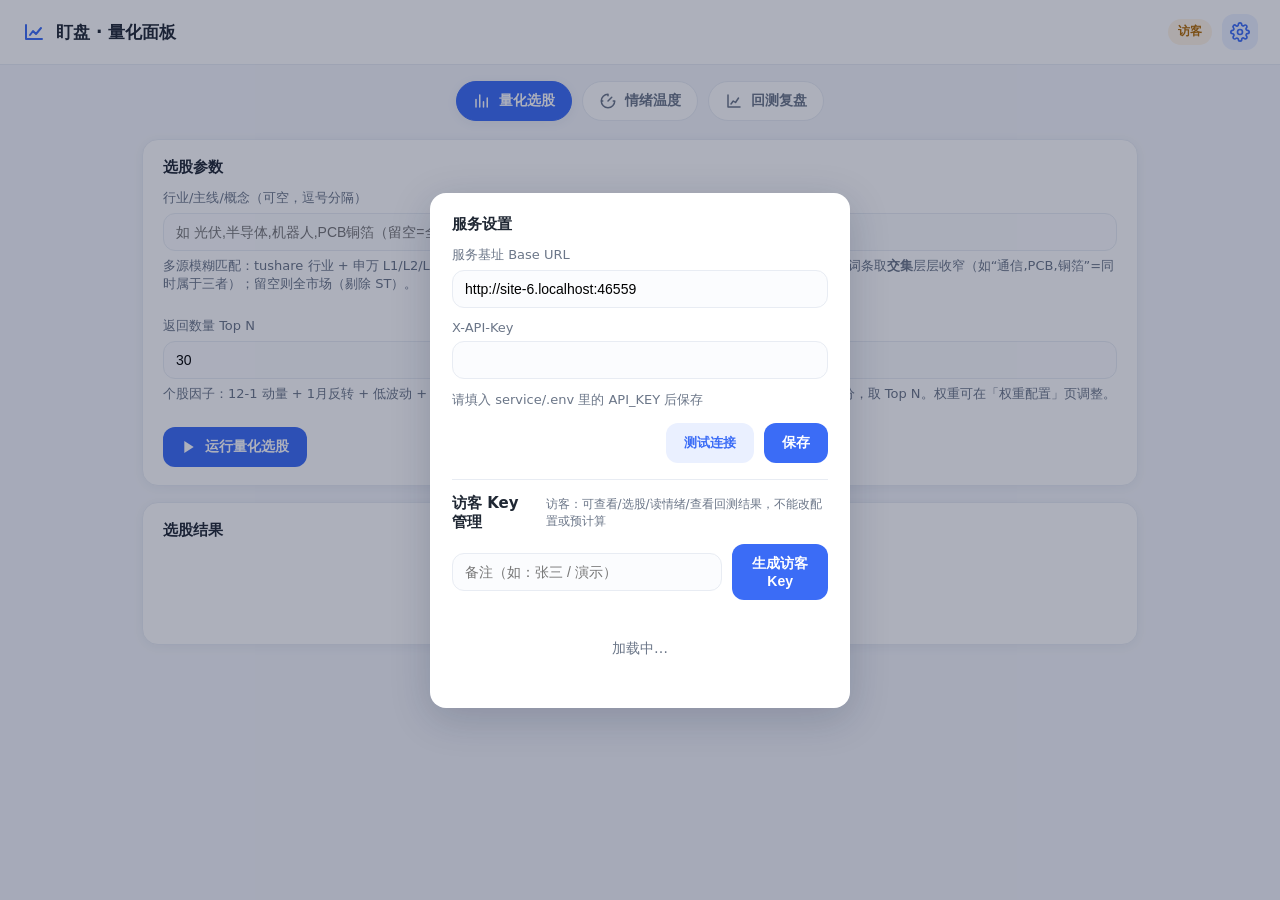
==== commit 723af01c: "feat(web): allow visitors to view backtests" ====
--- a/web/index.html
+++ b/web/index.html
@@ -13,7 +13,7 @@
       <span>盯盘 · 量化面板</span>
     </div>
     <div class="topbar-right">
-      <span id="role-badge" class="role-badge admin" title="当前 API Key 角色">管理员</span>
+      <span id="role-badge" class="role-badge user" title="当前 API Key 角色">访客</span>
       <button id="settingsBtn" class="icon-btn" title="设置">
         <svg viewBox="0 0 24 24" fill="none" stroke="currentColor" stroke-width="2" stroke-linecap="round" stroke-linejoin="round" aria-hidden="true">
           <circle cx="12" cy="12" r="3"/>
@@ -36,11 +36,11 @@
       <svg viewBox="0 0 24 24" aria-hidden="true"><path d="M4 4v16h16M8 16l3-4 3 2 4-6" fill="none" stroke="currentColor" stroke-width="2" stroke-linecap="round" stroke-linejoin="round"/></svg>
       回测复盘
     </button>
-    <button class="tab" data-tab="precompute">
+    <button class="tab admin-only" data-tab="precompute">
       <svg viewBox="0 0 24 24" aria-hidden="true"><path d="M4 7h16M4 12h16M4 17h16M8 4v16" fill="none" stroke="currentColor" stroke-width="2" stroke-linecap="round"/></svg>
       预计算
     </button>
-    <button class="tab" data-tab="weights">
+    <button class="tab admin-only" data-tab="weights">
       <svg viewBox="0 0 24 24" aria-hidden="true"><path d="M4 6h10M4 12h6M4 18h13M18 4v6m-6 0v8m10-14v10" fill="none" stroke="currentColor" stroke-width="2" stroke-linecap="round"/></svg>
       权重配置
     </button>
@@ -218,7 +218,7 @@
     </section>
 
     <!-- 预计算状态 -->
-    <section id="tab-precompute" class="panel">
+    <section id="tab-precompute" class="panel admin-only">
       <div class="card">
         <div class="card-title">全市场因子预计算 <span id="pc-meta" class="meta"></span></div>
         <p class="hint">选股（screen_quant/screen_trend）优先读 daily_factors；若最新交易日缺失，点下方按钮做增量预计算（盘后自动跑，手动仅用于补算/验证）。</p>
@@ -242,7 +242,7 @@
     </section>
 
     <!-- 权重配置 -->
-    <section id="tab-weights" class="panel">
+    <section id="tab-weights" class="panel admin-only">
       <div class="card">
         <div class="card-title">因子 / 指标权重配置</div>
         <p class="hint">每个模型的权重之和须为 1.0；保存时若因子列表不匹配（服务端已增改因子），会提示并自动刷新。</p>
@@ -265,7 +265,7 @@
 
       <!-- 访客 Key 管理（仅管理员可见） -->
       <div id="userkeys" class="userkeys hidden">
-        <div class="card-title">访客 Key 管理 <span class="meta">只读用户：可查看/选股/读情绪，不能改配置或回测</span></div>
+        <div class="card-title">访客 Key 管理 <span class="meta">访客：可查看/选股/读情绪/查看回测结果，不能改配置或预计算</span></div>
         <div class="form-row inline">
           <input id="uk-label" type="text" placeholder="备注（如：张三 / 演示）" />
           <button id="uk-create" class="btn-primary">生成访客 Key</button>
@@ -296,7 +296,7 @@
         <label for="s-days">走势回看交易日数</label>
         <input id="s-days" type="number" value="15" min="3" max="30" />
       </div>
-      <div class="form-row">
+      <div class="form-row admin-only">
         <label for="s-window">温度归一窗口（服务端持久化）</label>
         <input id="s-window" type="number" min="3" max="30" value="7" />
       </div>
@@ -304,7 +304,7 @@
       <div class="modal-actions">
         <button id="s-settings-cancel" class="btn-ghost">取消</button>
         <button id="s-refresh" class="btn-ghost">仅刷新看板</button>
-        <button id="s-window-save" class="btn-primary">保存并刷新</button>
+        <button id="s-window-save" class="btn-primary admin-only">保存并刷新</button>
       </div>
     </div>
   </div>
--- a/web/style.css
+++ b/web/style.css
@@ -33,8 +33,9 @@
 .role-badge.admin{background:var(--brand-soft);color:var(--brand)}
 .role-badge.user{background:#fff4e5;color:#b26a00}
 button:disabled,input:disabled{opacity:.55;cursor:not-allowed}
-
-.tabs{display:flex;gap:10px;padding:16px 22px 0;flex-wrap:wrap}
+.admin-only.hidden{display:none !important}
+
+.tabs{display:flex;gap:10px;padding:16px 22px 0;flex-wrap:wrap;justify-content:center}
 .tab{display:flex;align-items:center;gap:8px;border:1px solid var(--line);background:var(--card);
   color:var(--sub);padding:10px 16px;border-radius:999px;cursor:pointer;font-size:14px;font-weight:600}
 .tab svg{width:18px;height:18px}
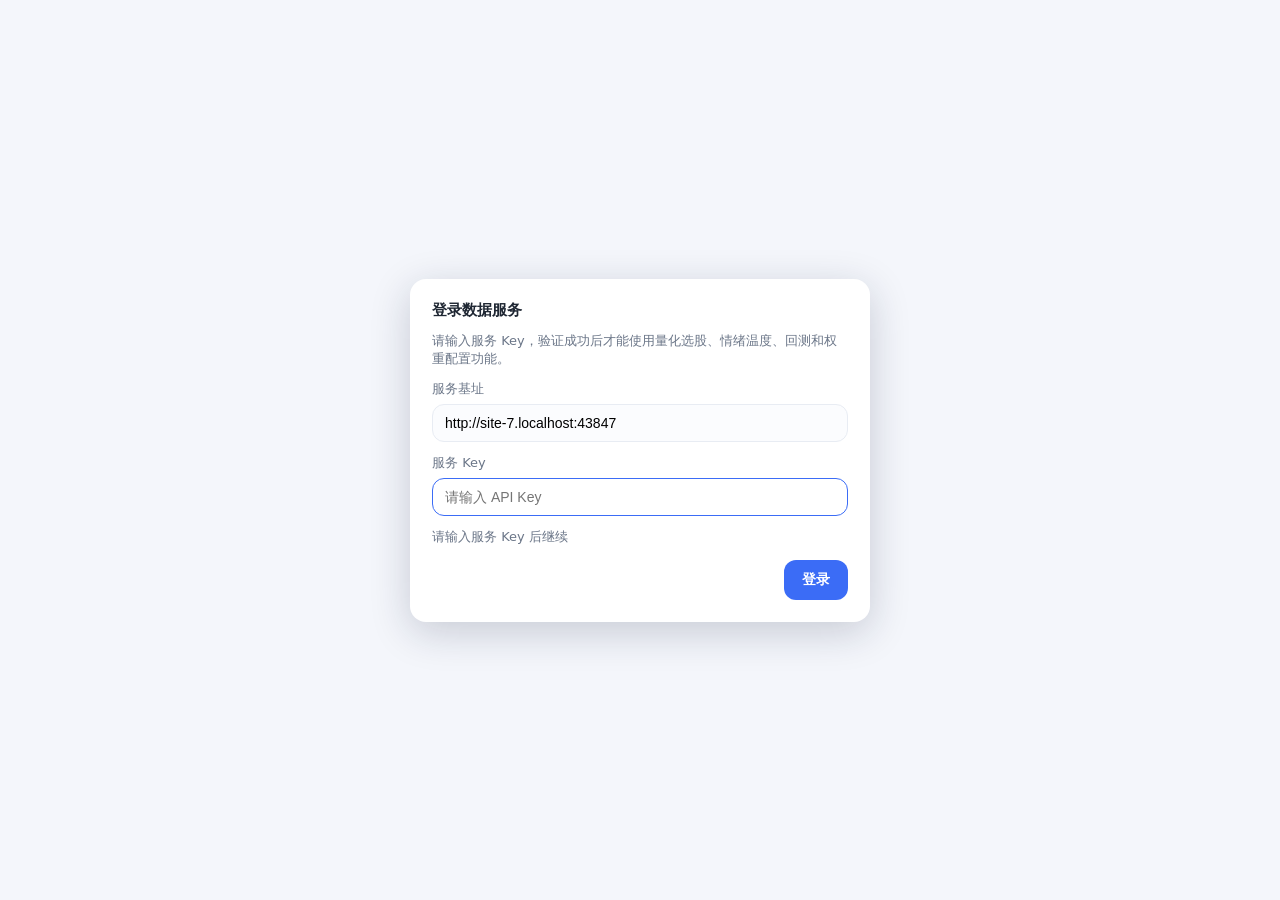
==== commit bd88e84a: "feat(data): support filtered batch stock quotes" ====
--- a/web/index.html
+++ b/web/index.html
@@ -6,7 +6,7 @@
   <title>盯盘 · 量化面板</title>
   <link rel="stylesheet" href="style.css" />
 </head>
-<body>
+<body class="auth-locked">
   <header class="topbar">
     <div class="brand">
       <svg viewBox="0 0 24 24" class="brand-icon" aria-hidden="true"><path d="M4 19V5m0 14h16M8 15l3-4 3 3 5-6" fill="none" stroke="currentColor" stroke-width="2" stroke-linecap="round" stroke-linejoin="round"/></svg>
@@ -40,7 +40,7 @@
       <svg viewBox="0 0 24 24" aria-hidden="true"><path d="M4 7h16M4 12h16M4 17h16M8 4v16" fill="none" stroke="currentColor" stroke-width="2" stroke-linecap="round"/></svg>
       预计算
     </button>
-    <button class="tab admin-only" data-tab="weights">
+    <button class="tab" data-tab="weights">
       <svg viewBox="0 0 24 24" aria-hidden="true"><path d="M4 6h10M4 12h6M4 18h13M18 4v6m-6 0v8m10-14v10" fill="none" stroke="currentColor" stroke-width="2" stroke-linecap="round"/></svg>
       权重配置
     </button>
@@ -242,7 +242,7 @@
     </section>
 
     <!-- 权重配置 -->
-    <section id="tab-weights" class="panel admin-only">
+    <section id="tab-weights" class="panel">
       <div class="card">
         <div class="card-title">因子 / 指标权重配置</div>
         <p class="hint">每个模型的权重之和须为 1.0；保存时若因子列表不匹配（服务端已增改因子），会提示并自动刷新。</p>
@@ -250,6 +250,26 @@
       </div>
     </section>
   </main>
+
+  <!-- 登录弹层：未验证 Key 前不可关闭、不可访问功能 -->
+  <div id="login-modal" class="modal login-modal">
+    <div class="modal-card" role="dialog" aria-modal="true" aria-labelledby="login-title">
+      <div id="login-title" class="card-title">登录数据服务</div>
+      <p class="hint">请输入服务 Key，验证成功后才能使用量化选股、情绪温度、回测和权重配置功能。</p>
+      <div class="form-row">
+        <label for="login-base">服务基址</label>
+        <input id="login-base" type="text" autocomplete="url" />
+      </div>
+      <div class="form-row">
+        <label for="login-key">服务 Key</label>
+        <input id="login-key" type="password" autocomplete="current-password" placeholder="请输入 API Key" />
+      </div>
+      <div id="login-status" class="status"></div>
+      <div class="modal-actions">
+        <button id="login-submit" class="btn-primary">登录</button>
+      </div>
+    </div>
+  </div>
 
   <!-- 设置弹层 -->
   <div id="settings" class="modal hidden">
--- a/web/style.css
+++ b/web/style.css
@@ -110,6 +110,17 @@
 .modal{position:fixed;inset:0;background:rgba(20,30,60,.35);display:flex;align-items:center;justify-content:center;z-index:20}
 .modal.hidden{display:none}
 .modal-card{background:var(--card);border-radius:var(--radius);padding:22px;width:min(420px,92vw);box-shadow:0 10px 40px rgba(20,30,60,.2)}
+/* 登录前完全锁定看板，登录层使用不透明背景覆盖整个视口 */
+body.auth-locked{overflow:hidden}
+body.auth-locked > .topbar,
+body.auth-locked > .tabs,
+body.auth-locked > .content,
+body.auth-locked > #settings,
+body.auth-locked > #factor-modal,
+body.auth-locked > #sentiment-settings,
+body.auth-locked > #toast{display:none !important}
+#login-modal{z-index:100;background:var(--bg)}
+#login-modal .modal-card{width:min(460px,92vw)}
 .modal-actions{display:flex;justify-content:flex-end;gap:10px;margin-top:14px}
 .status{font-size:13px;min-height:18px;color:var(--sub)}
 .status.ok{color:var(--ok)} .status.bad{color:var(--bad)}
